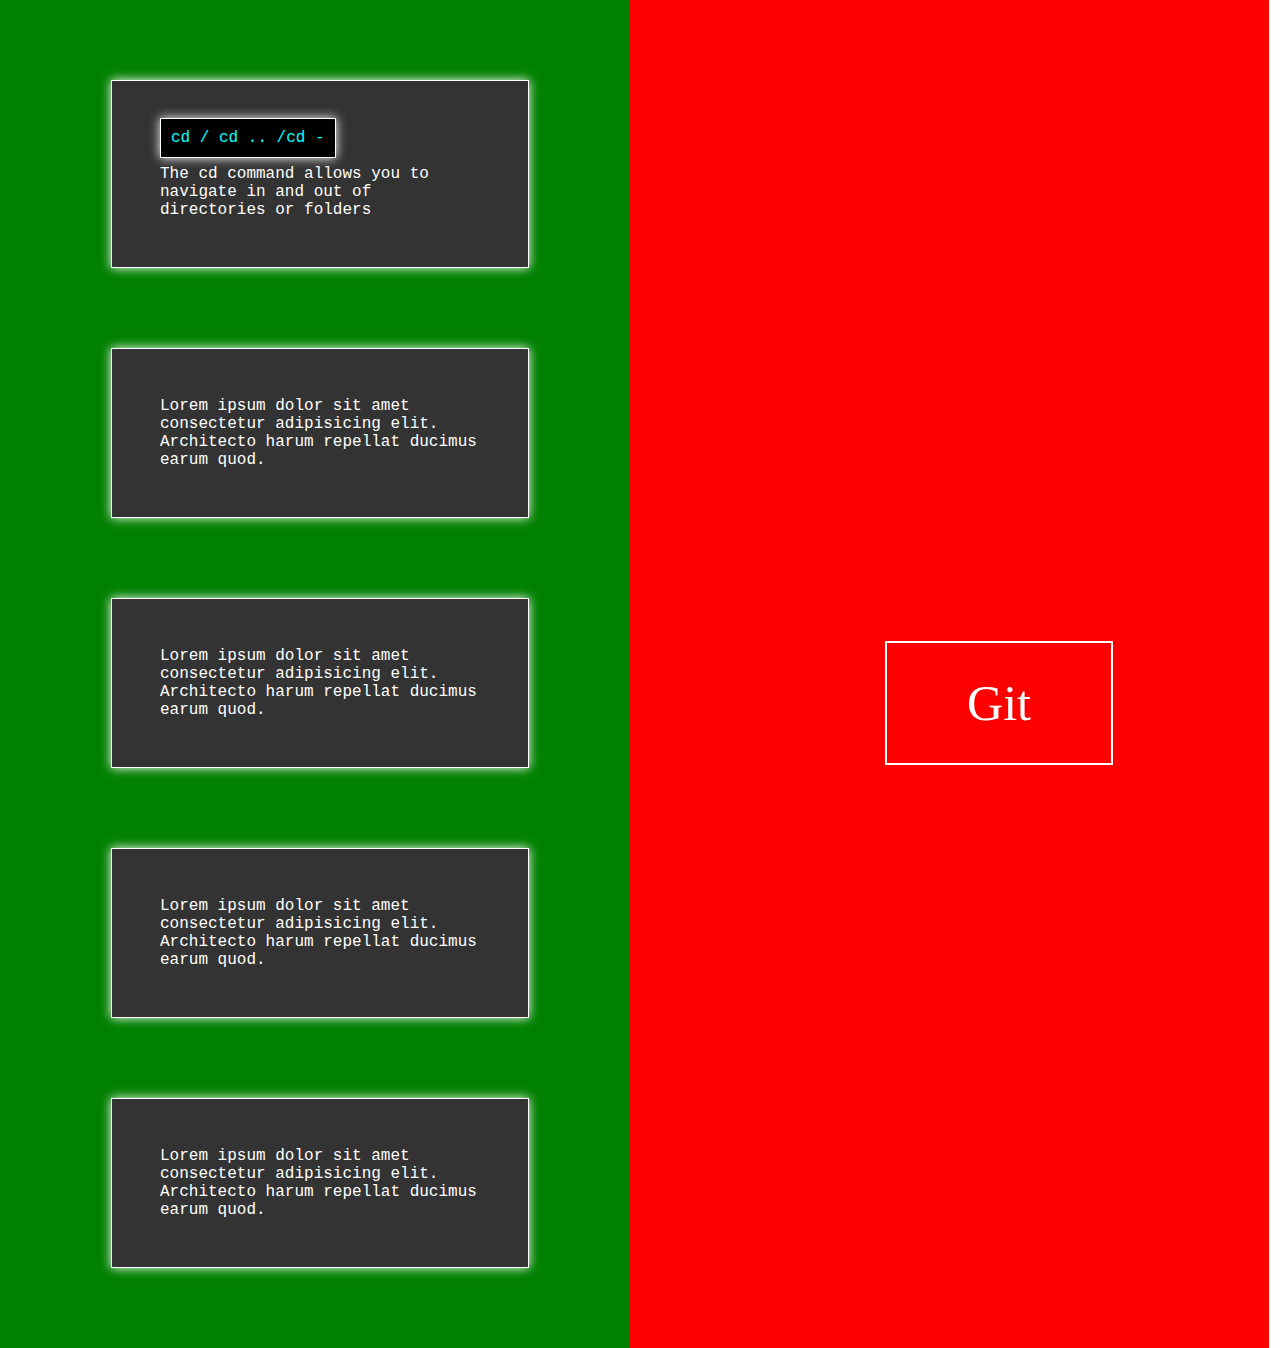
==== assets/html/terminal.html @ 2f68274d "1" ====
<!DOCTYPE html>
<html lang="en">
<head>
    <meta charset="UTF-8">
    <meta http-equiv="X-UA-Compatible" content="IE=edge">
    <meta name="viewport" content="width=device-width, initial-scale=1.0">
    <title>Terminal Cheat Sheet</title>
    <link rel="stylesheet" href="../css/terminal.css">
</head>
<body>
    <main>
        <section>
            <p><span>cd / cd .. /cd -</span><br><br> The cd command allows you to navigate in and out of directories or folders</p>
            <p>Lorem ipsum dolor sit amet consectetur adipisicing elit. Architecto harum repellat ducimus earum quod.</p>
            <p>Lorem ipsum dolor sit amet consectetur adipisicing elit. Architecto harum repellat ducimus earum quod.</p>
            <p>Lorem ipsum dolor sit amet consectetur adipisicing elit. Architecto harum repellat ducimus earum quod.</p>
            <p>Lorem ipsum dolor sit amet consectetur adipisicing elit. Architecto harum repellat ducimus earum quod.</p>
            <article>
                <a href="">Git</a>
               </article>
        </section>
        
        </main>
</body>
</html>
---- assets/css/terminal.css ----
*{
    margin: 0;
    padding: 0;
}


main{
    background: #333;
}

section{
    background: green;
    width: 50vw;
    height: auto;
    position: absolute;
}

article{
    background: red;
    width: 50vw;
    height: calc(100%);
    overflow: auto;
    position: absolute;
    left: 98.3%;
    top: 0%;
}

a{
    color: #fff;
    font-size: 50px;
    text-decoration: none;
    border: 2px solid white;
    padding: 2rem 5rem;
}

main section a{
    position: relative;
    top: 50%;
    left: 40%;
}

main article a{
    position: relative;
    top: 50%;
    left: 40%;
}

p{
    font-family: 'Courier New', Courier, monospace;
    width: 50%;
    margin: 5rem auto;
    background: #333;
    color: #fff;
    padding: 3rem;
    border: 1px solid #fff;
    box-shadow: 0px 0px 10px #fff;
}

span{
    color: cyan;
    border: 1px solid #fff;
    box-shadow: 0px 0px 10px #fff;
    padding: 10px;
    background-color: black;
}
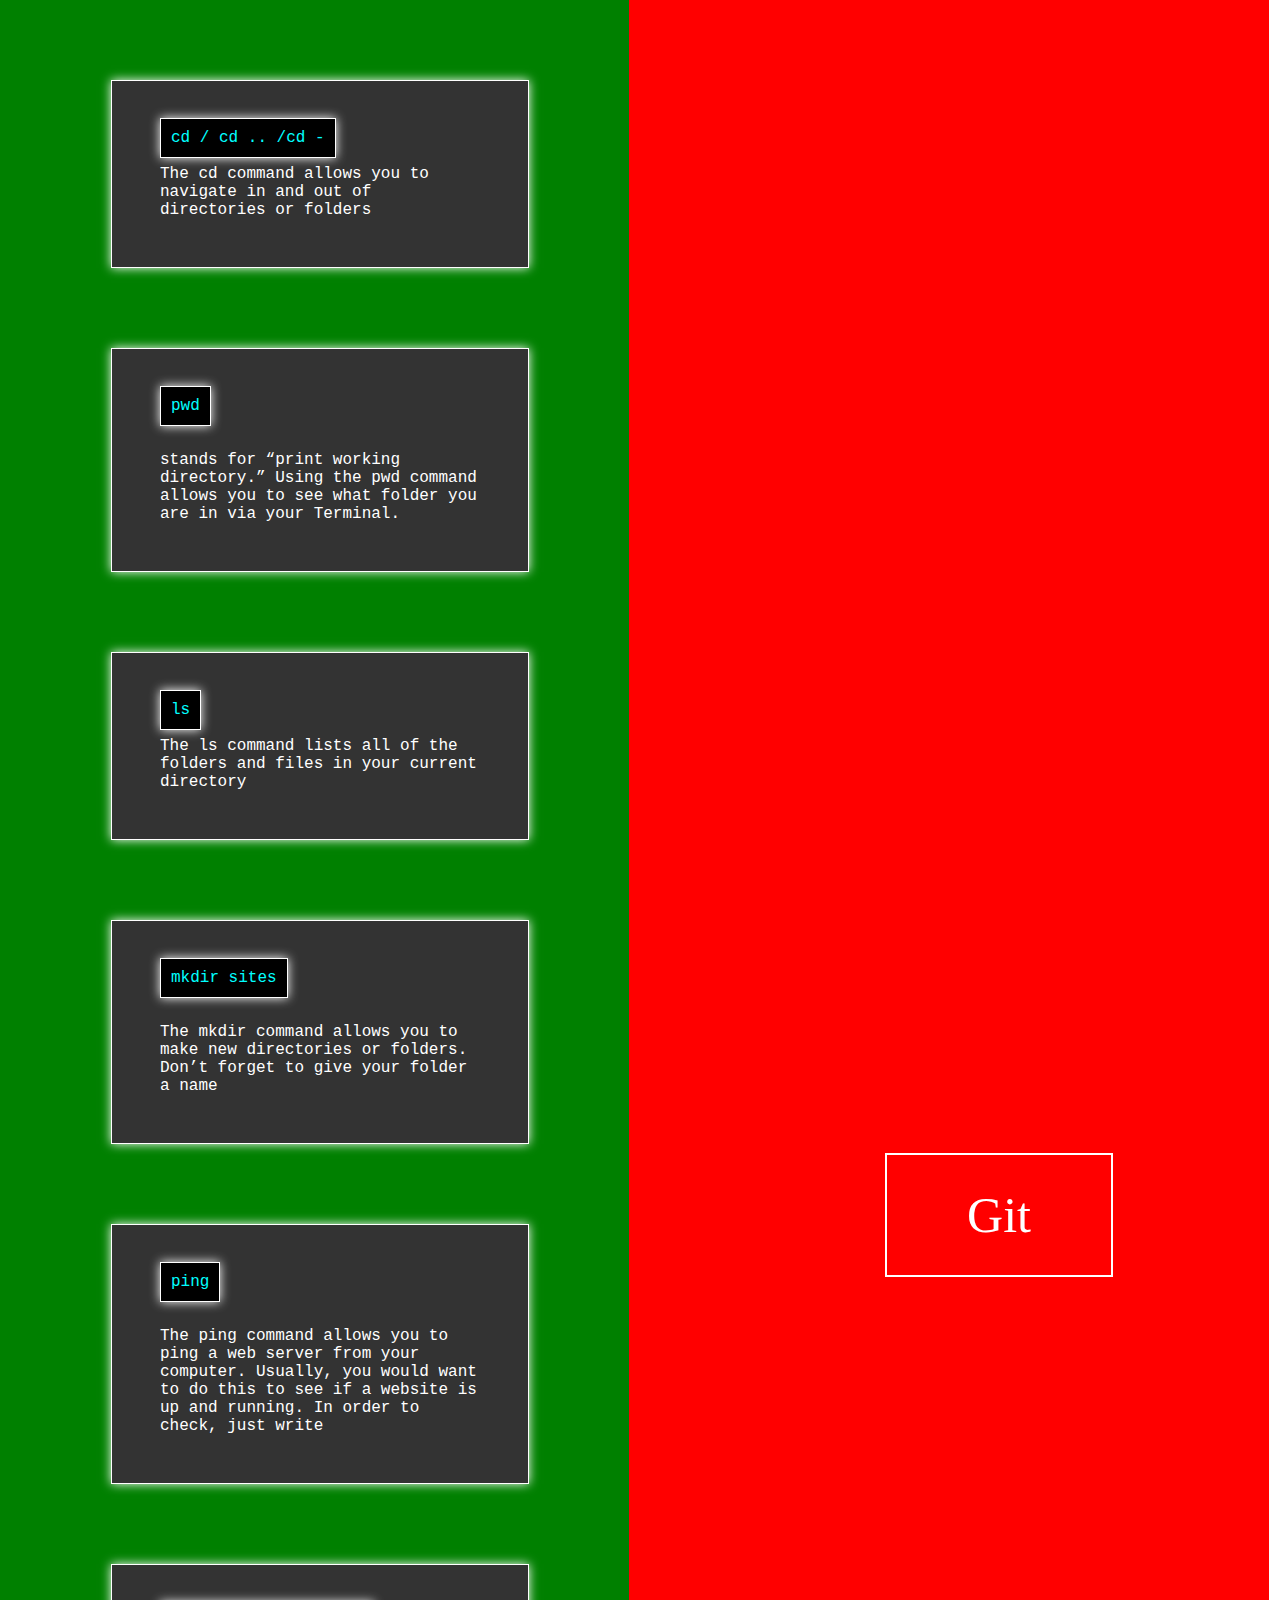
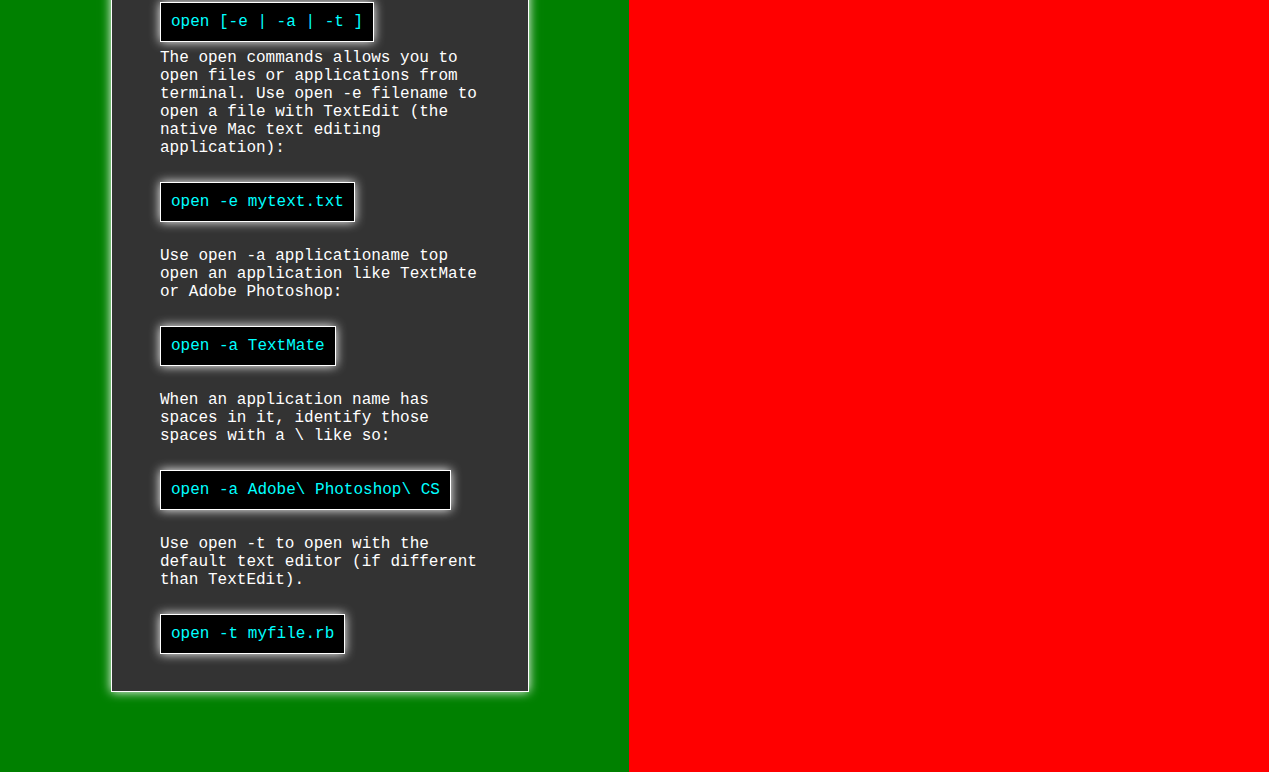
==== commit 2dc40754: "2" ====
--- a/assets/html/terminal.html
+++ b/assets/html/terminal.html
@@ -11,12 +11,21 @@
     <main>
         <section>
             <p><span>cd / cd .. /cd -</span><br><br> The cd command allows you to navigate in and out of directories or folders</p>
-            <p>Lorem ipsum dolor sit amet consectetur adipisicing elit. Architecto harum repellat ducimus earum quod.</p>
-            <p>Lorem ipsum dolor sit amet consectetur adipisicing elit. Architecto harum repellat ducimus earum quod.</p>
-            <p>Lorem ipsum dolor sit amet consectetur adipisicing elit. Architecto harum repellat ducimus earum quod.</p>
-            <p>Lorem ipsum dolor sit amet consectetur adipisicing elit. Architecto harum repellat ducimus earum quod.</p>
+            <p><span>pwd</span><br><br><br> stands for “print working directory.” Using the pwd command allows you to see what folder you are in via your Terminal.</p>
+            <p><span>ls</span><br><br>The ls command lists all of the folders and files in your current directory</p>
+            <p><span>mkdir sites</span><br><br><br>The mkdir command allows you to make new directories or folders. Don’t forget to give your folder a name</p>
+            <p><span>ping</span><br><br><br>The ping command allows you to ping a web server from your computer. Usually, you would want to do this to see if a website is up and running. In order to check, just write</p>
+            <p><span>open [-e | -a | -t ]</span><br><br>The open commands allows you to open files or applications from terminal. Use open -e filename to open a file with TextEdit (the native Mac text editing application):<br><br><br>
+            <span>open -e mytext.txt</span><br><br><br>
+            Use open -a applicationame top open an application like TextMate or Adobe Photoshop:<br><br><br>
+            <span>open -a TextMate</span><br><br><br>
+            When an application name has spaces in it, identify those spaces with a \ like so:<br><br><br>
+            <span>open -a Adobe\ Photoshop\ CS</span><br><br><br>
+            Use open -t to open with the default text editor (if different than TextEdit). <br><br><br>
+            <span>open -t myfile.rb</span>
+        </p>
             <article>
-                <a href="">Git</a>
+                <a href="git.html">Git</a>
                </article>
         </section>
         
